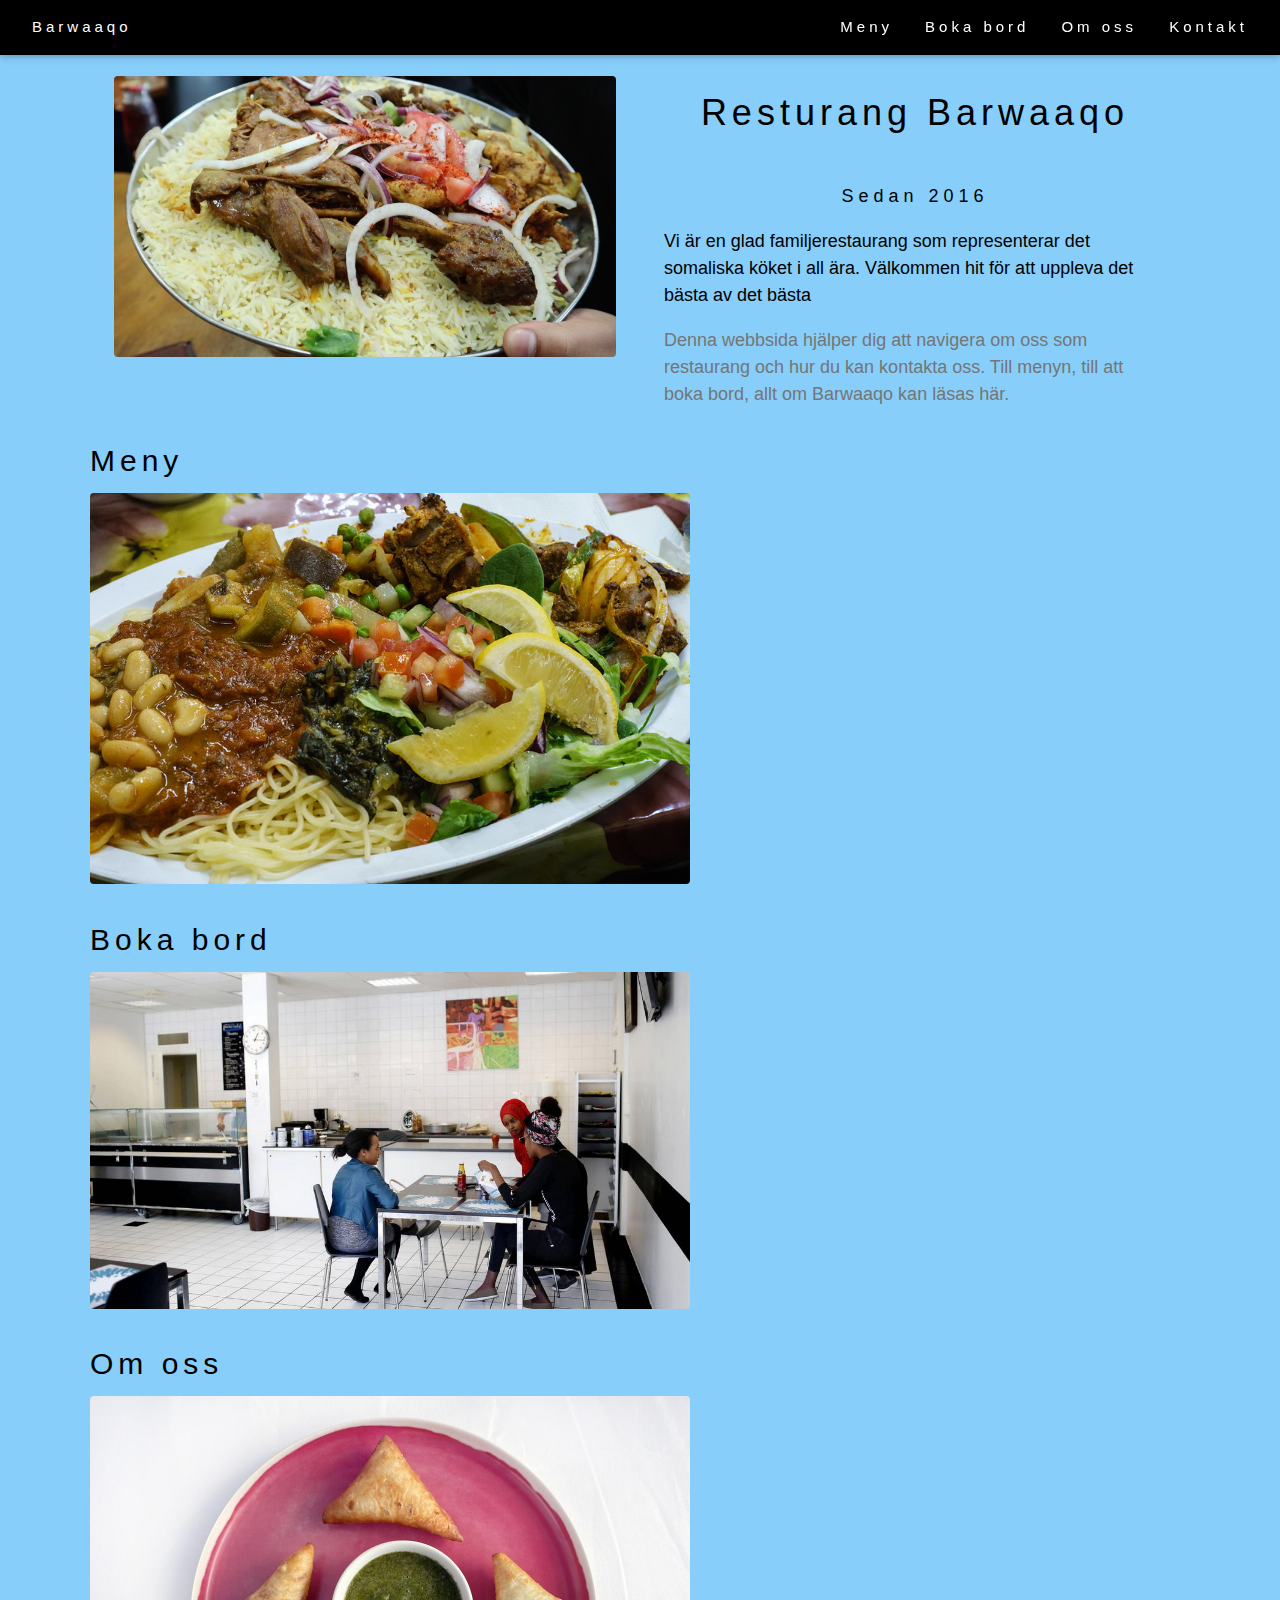
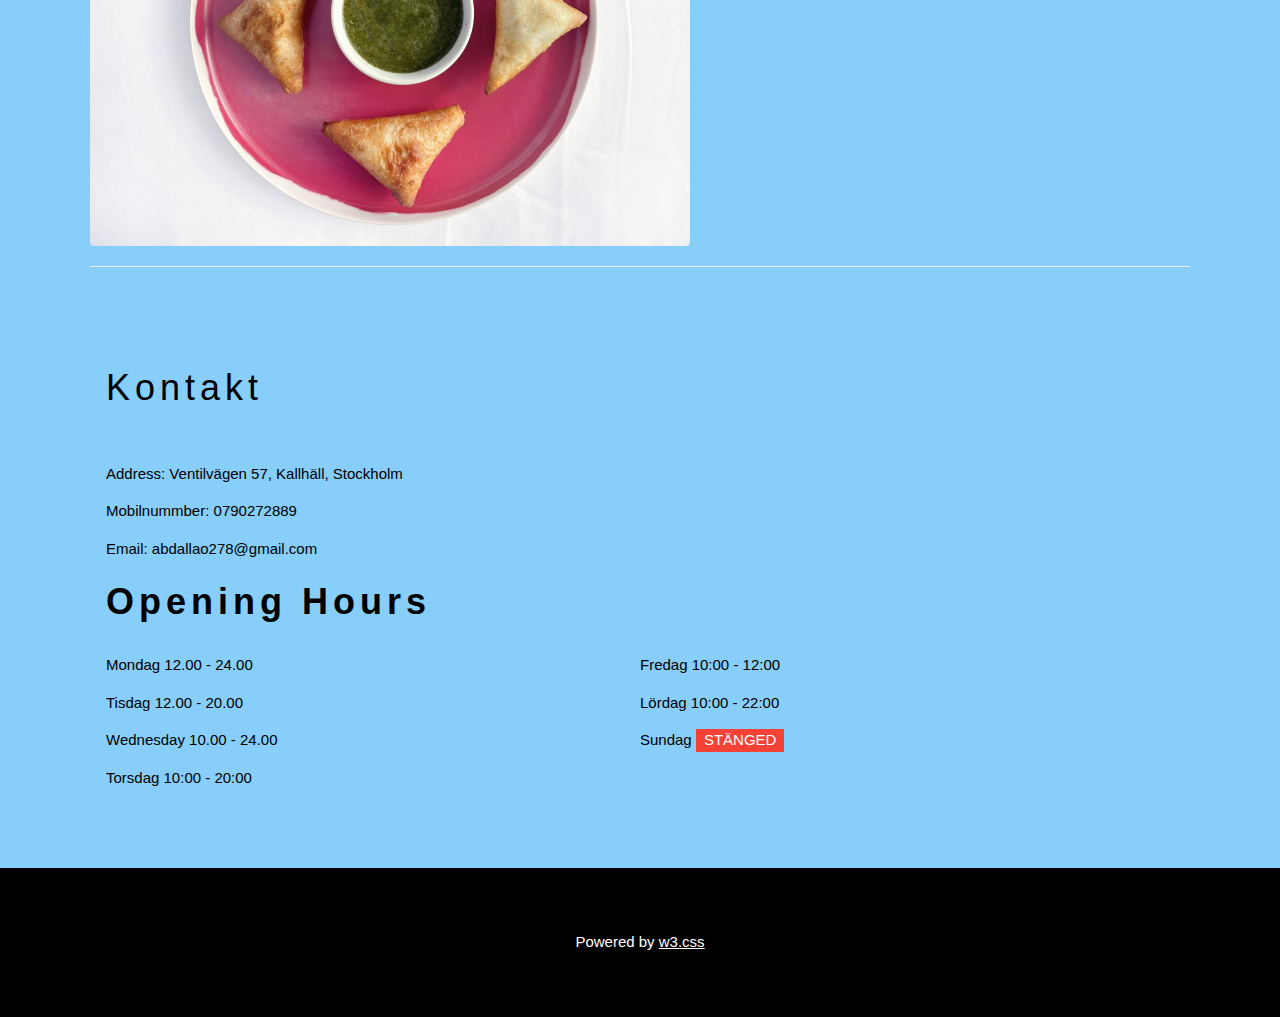
==== gymnasiearbete/index.html @ 35f8956c "Add files via upload" ====
<!DOCTYPE html>
<html lang="sv">
<head>
<title>Baarwaqo</title>
<meta charset="UTF-8">
<meta name="viewport" content="width=device-width, initial-scale=1">
<link rel="stylesheet" href="./css/style.css">
<link rel="stylesheet" href="https://www.w3schools.com/w3css/4/w3.css">
</head>
<body>

<!-- Navbar (sit on top) -->
<div class="w3-top">
  <div class="w3-bar w3-black w3-padding w3-card" style="letter-spacing:4px;">
    <a href="#home" class="w3-bar-item w3-button">Barwaaqo</a>
    <!-- Right-sided navbar links -->
    <div class="w3-right">
      <a href="./html/menu.html" class="w3-bar-item w3-button">Meny</a>
      <a href="./html/table.html" class="w3-bar-item w3-button">Boka bord</a>
      <a href="./html/about.html" class="w3-bar-item w3-button">Om oss</a>
      <a href="#contact" class="w3-bar-item w3-button">Kontakt</a>
    </div>
  </div>
</div>

<!-- Page content -->
<div class="w3-content" style="max-width:1100px">
  <!-- About Section -->
  <div class="w3-padding-64">
    <div class="w3-col m6 w3-padding-large">
     <img src="./bilder/sofood.jpeg" class="w3-round w3-image" alt="Image of Somali food" width="600" height="750">
    </div>

    <div class="w3-col m6 w3-padding-large">
      <h1 class="w3-center">Resturang Barwaaqo</h1><br>
      <h5 class="w3-center">Sedan 2016</h5>
      <p class="w3-large">Vi är en glad familjerestaurang som representerar det somaliska köket i all ära. Välkommen hit för att uppleva det bästa av det bästa</p>
      <p class="w3-large w3-text-grey">Denna webbsida hjälper dig att navigera om oss som restaurang och hur du kan kontakta oss. Till menyn, till att boka bord, allt om Barwaaqo kan läsas här.</p>
    </div>
  </div>


  <!-- Link Section -->
  <hgroup>
    <h2>Meny</h2>
    <a href="./html/menu.html"><img src="./bilder/sfood.jpg" class="w3-round w3-image" alt="Image of Somali food" width="600" height="750"></a>
  </hgroup>
  <br>

  <hgroup>
    <h2>Boka bord</h2>
    <a href="./html/table.html"><img src="./bilder/bord.jpeg" class="w3-round w3-image" alt="Image of Somali food" width="600" height="750"></a>
  </hgroup>
  <br>

  <hgroup>
    <h2>Om oss</h2>
    <a href="./html/about.html"><img src="./bilder/om.jpg" class="w3-round w3-image" alt="Image of Somali food" width="600" height="750"></a>
  </hgroup>
  <hr>

  <!-- Contact Section -->
  <div class="w3-container w3-padding-64" id="contact">
    <h1>Kontakt</h1><br>
    <p>Address: Ventilvägen 57, Kallhäll, Stockholm </p>  
    <p>Mobilnummber: 0790272889</p> 
    <p>Email: abdallao278@gmail.com</p>
    <h1><b>Opening Hours</b></h1>
    
    <div class="w3-row">
      <div class="w3-col s6">
        <p>Mondag 12.00 - 24.00</p>
        <p>Tisdag 12.00 - 20.00</p>
        <p>Wednesday 10.00 - 24.00</p>
        <p>Torsdag 10:00 - 20:00</p>
      </div>
      <div class="w3-col s6">
        <p>Fredag 10:00 - 12:00</p>
        <p>Lördag 10:00 - 22:00</p>
        <p>Sundag <span class="w3-tag w3-red">STÄNGED</span></p>
      </div>
    </div>
    
  </div>
</div>
</div>

<!-- Footer -->
<footer class="w3-center w3-black w3-padding-48">
  <p>Powered by <a href="https://www.w3schools.com/w3css/default.asp" title="W3.CSS" target="_blank" class="w3-hover-text-green">w3.css</a></p>
</footer>
</body>
</html>
---- gymnasiearbete/css/style.css ----
body {font-family: "Times New Roman", Georgia, Serif;
    background-color: lightskyblue;
}

h1, h2, h3, h4, h5, h6 {
  font-family: "Playfair Display";
  letter-spacing: 5px;
}
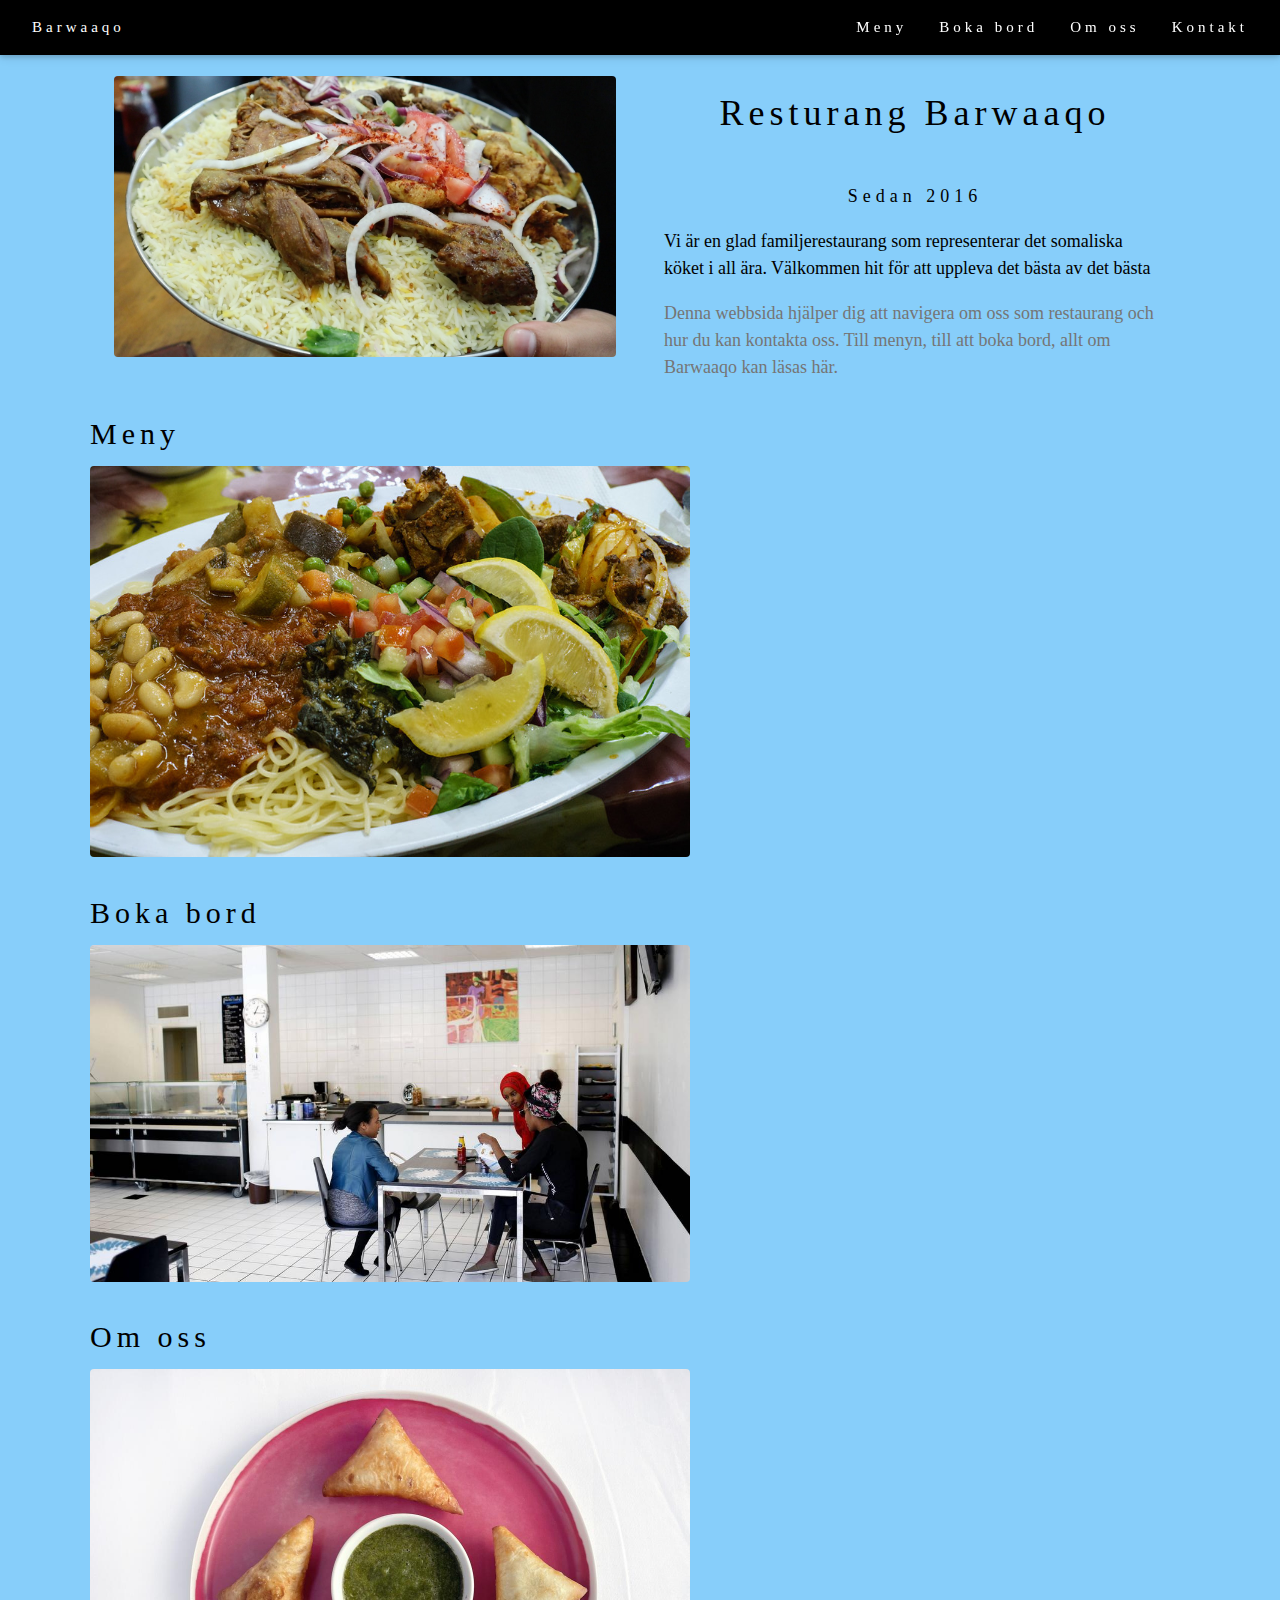
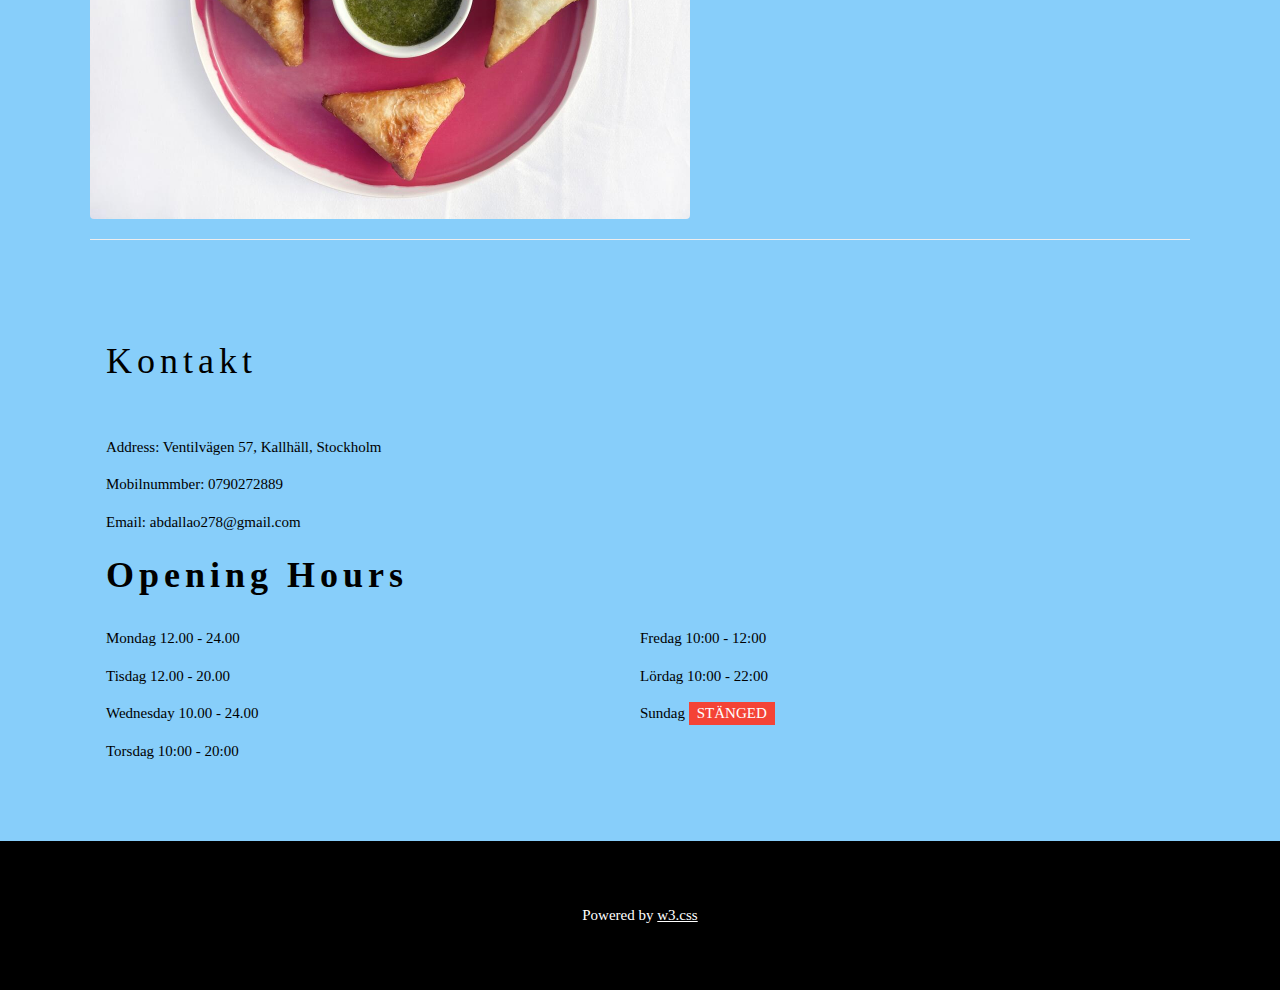
==== commit f5259a31: "Update index.html" ====
--- a/gymnasiearbete/index.html
+++ b/gymnasiearbete/index.html
@@ -1,11 +1,19 @@
 <!DOCTYPE html>
 <html lang="sv">
 <head>
-<title>Baarwaqo</title>
+<title>Barwaaqo</title>
 <meta charset="UTF-8">
 <meta name="viewport" content="width=device-width, initial-scale=1">
 <link rel="stylesheet" href="./css/style.css">
 <link rel="stylesheet" href="https://www.w3schools.com/w3css/4/w3.css">
+<style>
+body {
+  font-family: "Brush Script MT", cursive;
+}
+h1, h2, h3, h4, h5, h6 { 
+  font-family: "Brush Script MT", cursive;
+}
+</style>
 </head>
 <body>
 
--- a/gymnasiearbete/css/style.css
+++ b/gymnasiearbete/css/style.css
@@ -1,9 +1,8 @@
-body {font-family: "Times New Roman", Georgia, Serif;
-    background-color: lightskyblue;
+body { background-color: lightskyblue;
 }
 
 h1, h2, h3, h4, h5, h6 {
-  font-family: "Playfair Display";
   letter-spacing: 5px;
 }
 
+
